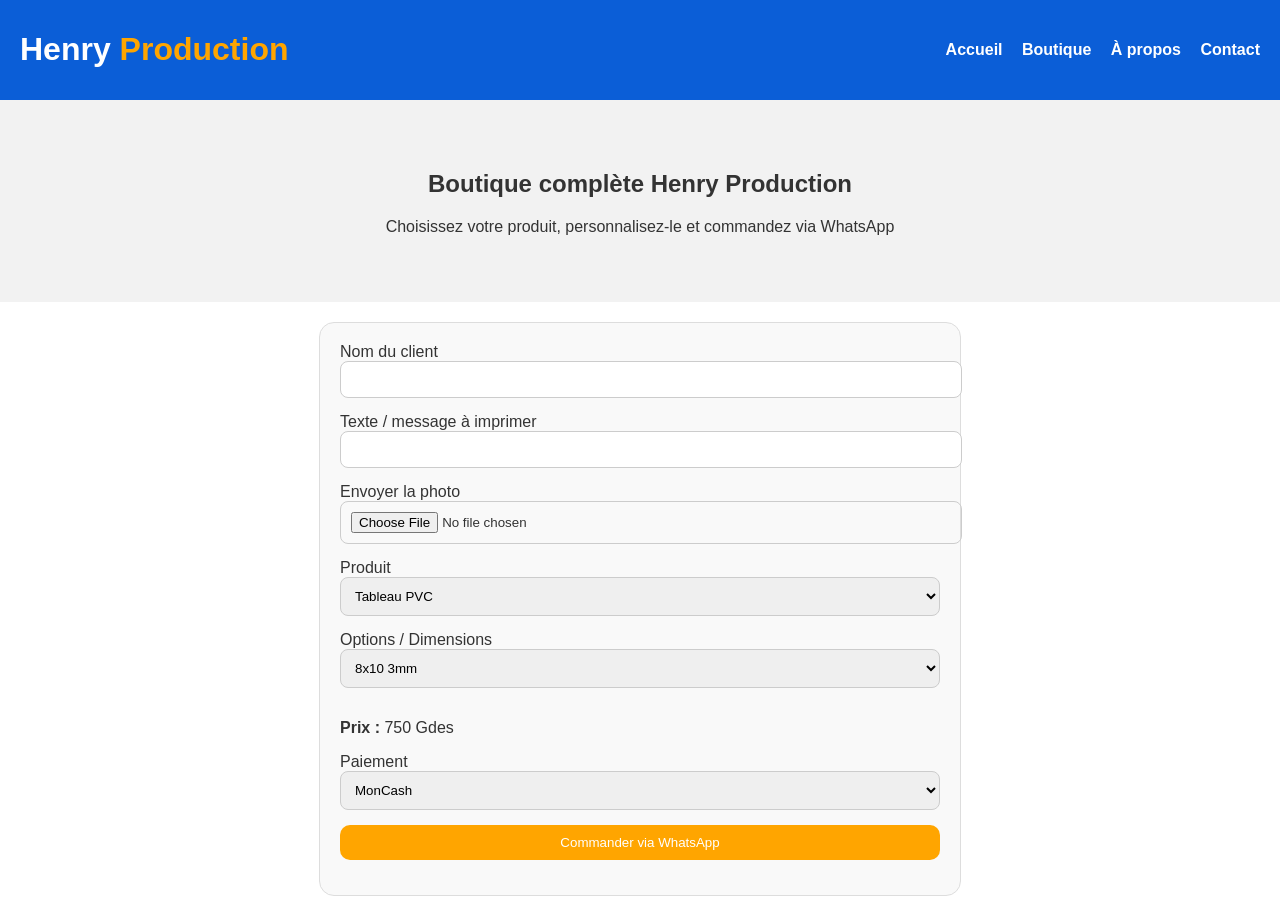
==== boutique_complet.html @ 6bac231b "update" ====
<!DOCTYPE html>
<html lang="fr">
<head>
  <meta charset="UTF-8">
  <title>Boutique - Henry Production</title>
  <link rel="stylesheet" href="css/style.css">
</head>
<body>

<header>
  <h1>Henry <span>Production</span></h1>
  <nav>
    <a href="index.html">Accueil</a>
    <a href="boutique_complet.html">Boutique</a>
    <a href="apropos.html">À propos</a>
    <a href="contact.html">Contact</a>
  </nav>
</header>

<section class="hero">
  <h2>Boutique complète Henry Production</h2>
  <p>Choisissez votre produit, personnalisez-le et commandez via WhatsApp</p>
</section>

<form class="form" id="formBoutique">
  <label>Nom du client</label>
  <input type="text" id="nom" required>

  <label>Texte / message à imprimer</label>
  <input type="text" id="texte">

  <label>Envoyer la photo</label>
  <input type="file" id="photo">

  <label>Produit</label>
  <select id="produit" onchange="majOptions()">
    <option value="Tableau PVC">Tableau PVC</option>
    <option value="Tasse">Tasse</option>
    <option value="Porte-clé">Porte-clé</option>
    <option value="Bidon">Bidon</option>
    <option value="Agenda / Cahier">Agenda / Cahier</option>
    <option value="Bijoux">Bijoux</option>
    <option value="Bourse">Bourse</option>
    <option value="Maillot">Impression Maillot</option>
    <option value="Plaque Céramique">Plaque Céramique</option>
    <option value="Autres">Autres</option>
  </select>

  <label>Options / Dimensions</label>
  <select id="options" onchange="calculPrix()"></select>

  <p><strong>Prix :</strong> <span id="prix">0</span> Gdes</p>

  <label>Paiement</label>
  <select id="paiement">
    <option>MonCash</option>
    <option>NatCash</option>
  </select>

  <button type="button" class="btn" onclick="commanderProduit()">Commander via WhatsApp</button>
</form>

<script src="js/script_boutique.js"></script>
</body>
</html>
---- css/style.css ----
body {
  font-family: Arial, sans-serif;
  margin:0; padding:0;
  background: #fff;
  color:#333;
}
header {
  background:#0b5ed7;
  color:white;
  padding:10px 20px;
  display:flex;
  justify-content:space-between;
  align-items:center;
}
header h1 span { color: orange; }
nav a { color:white; margin-left:15px; text-decoration:none; font-weight:bold; }
.hero { text-align:center; padding:50px 20px; background:#f2f2f2; }
.btn { background:orange; color:white; padding:10px 20px; border:none; border-radius:10px; cursor:pointer; text-decoration:none; }
.btn:hover { background:#ff8c00; }
.features { display:flex; justify-content:space-around; padding:30px; flex-wrap:wrap; }
.card { background:#fff; padding:20px; margin:10px; border-radius:15px; box-shadow:0 4px 6px rgba(0,0,0,0.1); width:250px; transition:0.3s; }
.card:hover { transform:scale(1.05); }
form.form { max-width:600px; margin:20px auto; padding:20px; border:1px solid #ddd; border-radius:15px; background:#f9f9f9; }
form input, form select, form button { width:100%; margin-bottom:15px; padding:10px; border-radius:8px; border:1px solid #ccc; }
footer { background:#0b5ed7; color:white; text-align:center; padding:15px 0; }
@media(max-width:768px){ nav { flex-direction:column; text-align:center;} .features { flex-direction:column; align-items:center;} .card { width:90%;} .hero { padding:30px 10px;} }
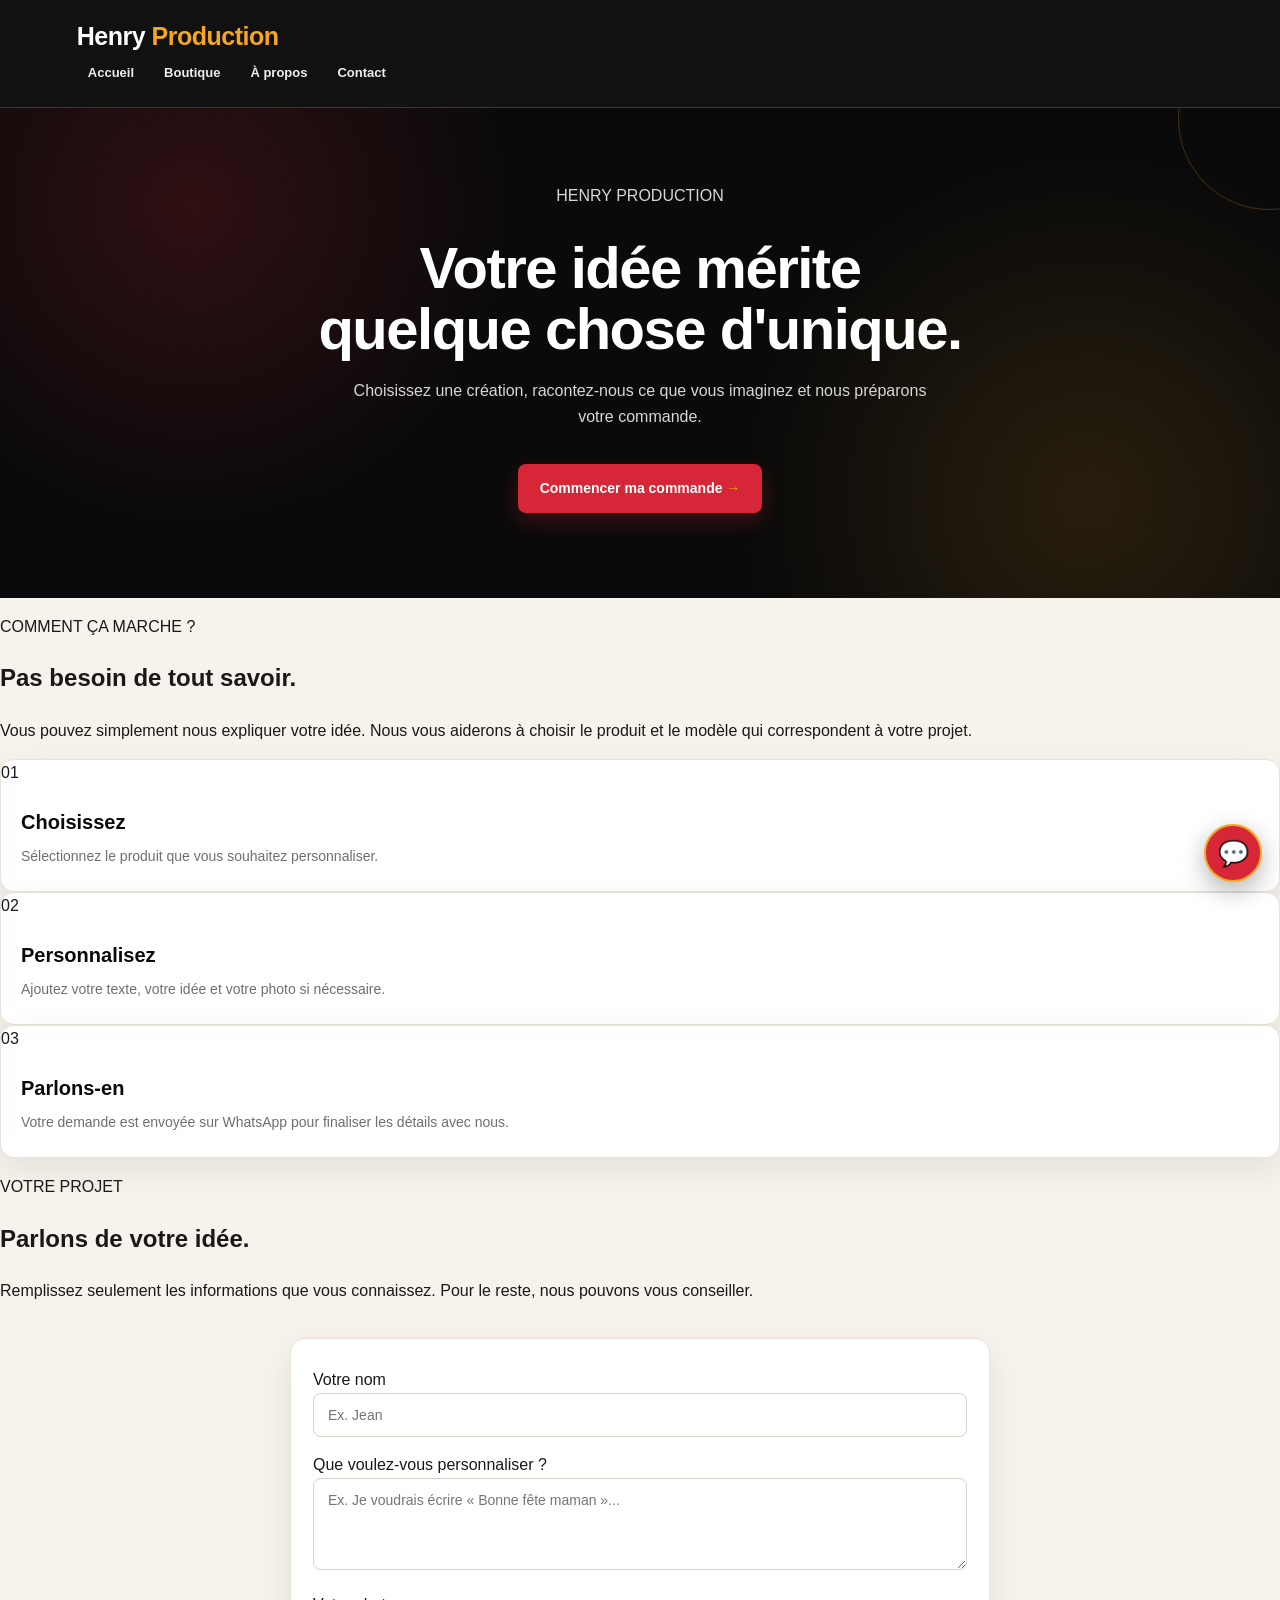
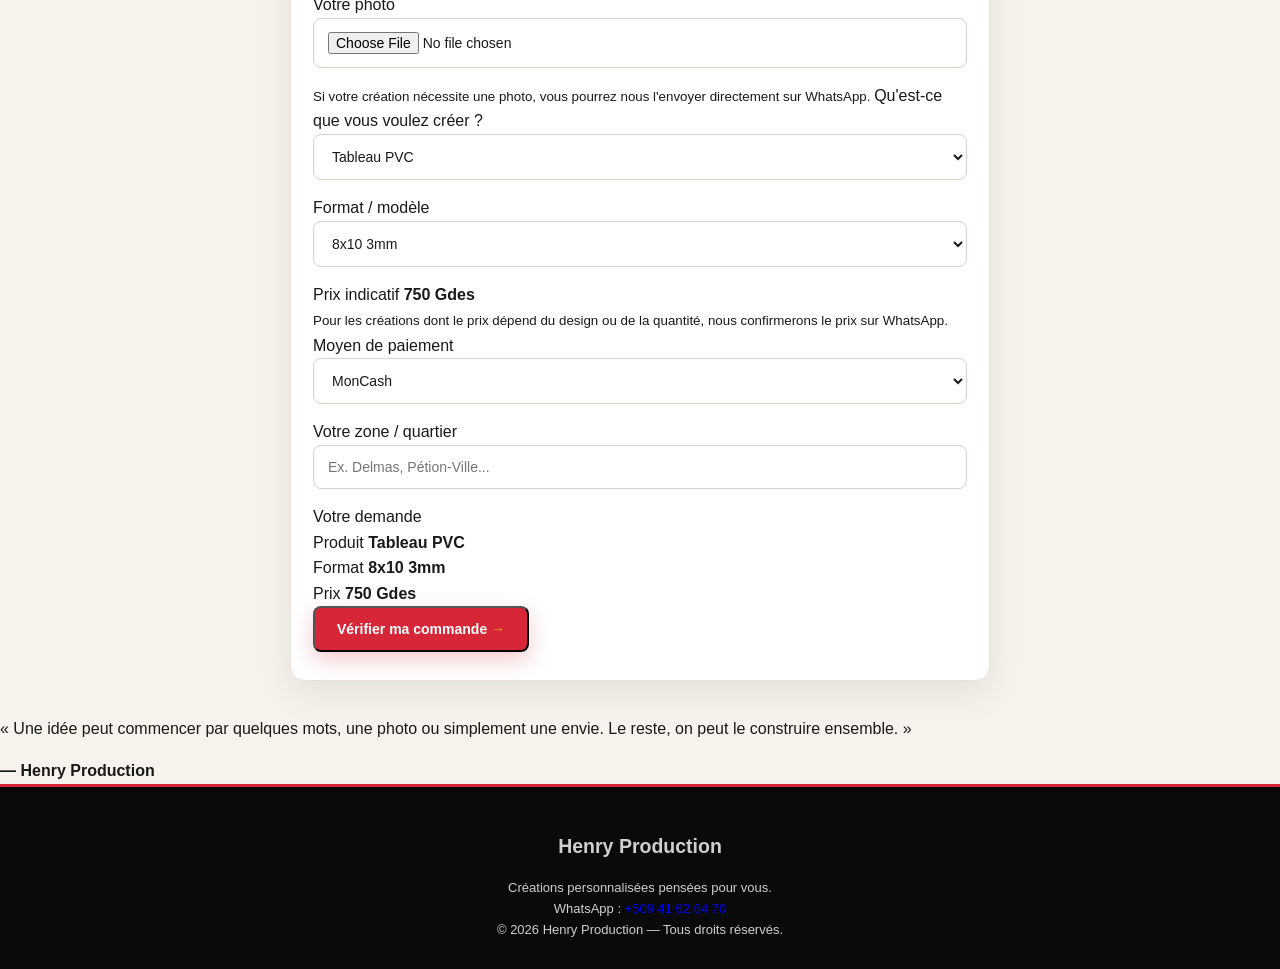
==== commit 1269aee2: "update" ====
--- a/boutique_complet.html
+++ b/boutique_complet.html
@@ -2,64 +2,783 @@
 <html lang="fr">
 <head>
   <meta charset="UTF-8">
-  <title>Boutique - Henry Production</title>
+
+  <meta name="viewport" content="width=device-width, initial-scale=1.0">
+
+  <meta name="description"
+        content="Boutique Henry Production — créations personnalisées, tableaux PVC, tasses, porte-clés, bidons et cadeaux.">
+
+  <meta name="theme-color" content="#0A0A0A">
+
+  <title>Boutique | Henry Production</title>
+
   <link rel="stylesheet" href="css/style.css">
 </head>
+
 <body>
 
 <header>
-  <h1>Henry <span>Production</span></h1>
-  <nav>
-    <a href="index.html">Accueil</a>
-    <a href="boutique_complet.html">Boutique</a>
-    <a href="apropos.html">À propos</a>
-    <a href="contact.html">Contact</a>
-  </nav>
+  <div class="container">
+    <h1>Henry <span>Production</span></h1>
+
+    <nav>
+      <a href="index.html">Accueil</a>
+      <a href="boutique_complet.html" class="active">Boutique</a>
+      <a href="apropos.html">À propos</a>
+      <a href="contact.html">Contact</a>
+    </nav>
+  </div>
 </header>
 
-<section class="hero">
-  <h2>Boutique complète Henry Production</h2>
-  <p>Choisissez votre produit, personnalisez-le et commandez via WhatsApp</p>
-</section>
-
-<form class="form" id="formBoutique">
-  <label>Nom du client</label>
-  <input type="text" id="nom" required>
-
-  <label>Texte / message à imprimer</label>
-  <input type="text" id="texte">
-
-  <label>Envoyer la photo</label>
-  <input type="file" id="photo">
-
-  <label>Produit</label>
-  <select id="produit" onchange="majOptions()">
-    <option value="Tableau PVC">Tableau PVC</option>
-    <option value="Tasse">Tasse</option>
-    <option value="Porte-clé">Porte-clé</option>
-    <option value="Bidon">Bidon</option>
-    <option value="Agenda / Cahier">Agenda / Cahier</option>
-    <option value="Bijoux">Bijoux</option>
-    <option value="Bourse">Bourse</option>
-    <option value="Maillot">Impression Maillot</option>
-    <option value="Plaque Céramique">Plaque Céramique</option>
-    <option value="Autres">Autres</option>
-  </select>
-
-  <label>Options / Dimensions</label>
-  <select id="options" onchange="calculPrix()"></select>
-
-  <p><strong>Prix :</strong> <span id="prix">0</span> Gdes</p>
-
-  <label>Paiement</label>
-  <select id="paiement">
-    <option>MonCash</option>
-    <option>NatCash</option>
-  </select>
-
-  <button type="button" class="btn" onclick="commanderProduit()">Commander via WhatsApp</button>
-</form>
-
+
+<main>
+
+  <!-- INTRODUCTION -->
+  <section class="hero">
+    <div class="container">
+
+      <p class="eyebrow">HENRY PRODUCTION</p>
+
+      <h2>Votre idée mérite<br>quelque chose d'unique.</h2>
+
+      <p>
+        Choisissez une création, racontez-nous ce que vous imaginez
+        et nous préparons votre commande.
+      </p>
+
+      <a href="#commande" class="btn">
+        Commencer ma commande
+      </a>
+
+    </div>
+  </section>
+
+
+  <!-- PETITE INTRO HUMAINE -->
+  <section class="section">
+    <div class="container">
+
+      <div class="section-title">
+        <p class="eyebrow">COMMENT ÇA MARCHE ?</p>
+
+        <h2>Pas besoin de tout savoir.</h2>
+
+        <p>
+          Vous pouvez simplement nous expliquer votre idée.
+          Nous vous aiderons à choisir le produit et le modèle
+          qui correspondent à votre projet.
+        </p>
+      </div>
+
+
+      <div class="grid">
+
+        <div class="card">
+          <span class="card-number">01</span>
+          <h3>Choisissez</h3>
+          <p>
+            Sélectionnez le produit que vous souhaitez personnaliser.
+          </p>
+        </div>
+
+        <div class="card">
+          <span class="card-number">02</span>
+          <h3>Personnalisez</h3>
+          <p>
+            Ajoutez votre texte, votre idée et votre photo si nécessaire.
+          </p>
+        </div>
+
+        <div class="card">
+          <span class="card-number">03</span>
+          <h3>Parlons-en</h3>
+          <p>
+            Votre demande est envoyée sur WhatsApp pour finaliser
+            les détails avec nous.
+          </p>
+        </div>
+
+      </div>
+
+    </div>
+  </section>
+
+
+  <!-- FORMULAIRE -->
+  <section class="section" id="commande">
+
+    <div class="container">
+
+      <div class="section-title">
+
+        <p class="eyebrow">VOTRE PROJET</p>
+
+        <h2>Parlons de votre idée.</h2>
+
+        <p>
+          Remplissez seulement les informations que vous connaissez.
+          Pour le reste, nous pouvons vous conseiller.
+        </p>
+
+      </div>
+
+
+      <form class="form" id="formBoutique">
+
+        <!-- NOM -->
+        <label for="nom">
+          Votre nom
+        </label>
+
+        <input
+          type="text"
+          id="nom"
+          name="nom"
+          placeholder="Ex. Jean"
+          autocomplete="name"
+          required
+        >
+
+
+        <!-- MESSAGE -->
+        <label for="texte">
+          Que voulez-vous personnaliser ?
+        </label>
+
+        <textarea
+          id="texte"
+          name="texte"
+          rows="4"
+          placeholder="Ex. Je voudrais écrire « Bonne fête maman »..."
+        ></textarea>
+
+
+        <!-- PHOTO -->
+        <label for="photo">
+          Votre photo
+        </label>
+
+        <input
+          type="file"
+          id="photo"
+          name="photo"
+          accept="image/*"
+        >
+
+        <small>
+          Si votre création nécessite une photo, vous pourrez nous
+          l'envoyer directement sur WhatsApp.
+        </small>
+
+
+        <!-- PRODUIT -->
+        <label for="produit">
+          Qu'est-ce que vous voulez créer ?
+        </label>
+
+        <select
+          id="produit"
+          name="produit"
+          onchange="majOptions()"
+        >
+
+          <option value="Tableau PVC">
+            Tableau PVC
+          </option>
+
+          <option value="Tasse">
+            Tasse
+          </option>
+
+          <option value="Porte-clé">
+            Porte-clé
+          </option>
+
+          <option value="Bidon">
+            Bidon / Tumbler
+          </option>
+
+          <option value="Agenda / Cahier">
+            Agenda / Cahier
+          </option>
+
+          <option value="Bijoux">
+            Bijoux
+          </option>
+
+          <option value="Bourse">
+            Bourse
+          </option>
+
+          <option value="Maillot">
+            Impression Maillot
+          </option>
+
+          <option value="Plaque Céramique">
+            Plaque Céramique
+          </option>
+
+          <option value="Autres">
+            Autres
+          </option>
+
+        </select>
+
+
+        <!-- OPTION -->
+        <label for="options">
+          Format / modèle
+        </label>
+
+        <select
+          id="options"
+          name="options"
+          onchange="calculPrix()"
+        ></select>
+
+
+        <!-- PRIX -->
+        <div class="price-box">
+
+          <span class="price-label">
+            Prix indicatif
+          </span>
+
+          <strong>
+            <span id="prix">0</span> Gdes
+          </strong>
+
+        </div>
+
+        <small>
+          Pour les créations dont le prix dépend du design ou de la
+          quantité, nous confirmerons le prix sur WhatsApp.
+        </small>
+
+
+        <!-- PAIEMENT -->
+        <label for="paiement">
+          Moyen de paiement
+        </label>
+
+        <select
+          id="paiement"
+          name="paiement"
+        >
+
+          <option value="MonCash">
+            MonCash
+          </option>
+
+          <option value="NatCash">
+            NatCash
+          </option>
+
+        </select>
+
+
+        <!-- ZONE -->
+        <label for="zone">
+          Votre zone / quartier
+        </label>
+
+        <input
+          type="text"
+          id="zone"
+          name="zone"
+          placeholder="Ex. Delmas, Pétion-Ville..."
+        >
+
+
+        <!-- RÉSUMÉ -->
+        <div class="order-summary">
+
+          <div class="summary-title">
+            Votre demande
+          </div>
+
+          <div class="summary-row">
+            <span>Produit</span>
+            <strong id="resumeProduit">
+              Tableau PVC
+            </strong>
+          </div>
+
+          <div class="summary-row">
+            <span>Format</span>
+            <strong id="resumeOption">
+              —
+            </strong>
+          </div>
+
+          <div class="summary-row">
+            <span>Prix</span>
+            <strong>
+              <span id="resumePrix">0</span> Gdes
+            </strong>
+          </div>
+
+        </div>
+
+
+        <!-- BOUTON -->
+        <button
+          type="button"
+          class="btn"
+          onclick="preparerCommande()"
+        >
+          Vérifier ma commande
+        </button>
+
+      </form>
+
+    </div>
+
+  </section>
+
+
+  <!-- CONFIRMATION -->
+  <section
+    class="section confirmation-section"
+    id="confirmation"
+    style="display:none;"
+  >
+
+    <div class="container">
+
+      <div class="section-title">
+
+        <p class="eyebrow">DERNIÈRE ÉTAPE</p>
+
+        <h2>Voici votre demande.</h2>
+
+        <p>
+          Vérifiez les informations avant de nous envoyer votre commande.
+        </p>
+
+      </div>
+
+
+      <div class="confirmation-card">
+
+        <div id="confirmationDetails"></div>
+
+
+        <div class="confirmation-actions">
+
+          <button
+            type="button"
+            class="btn"
+            onclick="envoyerCommandeWhatsApp()"
+          >
+            Confirmer sur WhatsApp
+          </button>
+
+          <button
+            type="button"
+            class="btn btn-secondary"
+            onclick="modifierCommande()"
+          >
+            Modifier
+          </button>
+
+        </div>
+
+      </div>
+
+    </div>
+
+  </section>
+
+
+  <!-- MESSAGE HUMAIN -->
+  <section class="section">
+
+    <div class="container">
+
+      <div class="quote-box">
+
+        <p>
+          « Une idée peut commencer par quelques mots,
+          une photo ou simplement une envie.
+          Le reste, on peut le construire ensemble. »
+        </p>
+
+        <strong>
+          — Henry Production
+        </strong>
+
+      </div>
+
+    </div>
+
+  </section>
+
+</main>
+
+
+<!-- FOOTER -->
+<footer>
+
+  <div class="container">
+
+    <h2>
+      Henry <span>Production</span>
+    </h2>
+
+    <p>
+      Créations personnalisées pensées pour vous.
+    </p>
+
+    <p>
+      WhatsApp :
+      <a
+        href="https://wa.me/50941626470"
+        target="_blank"
+        rel="noopener"
+      >
+        +509 41 62 64 70
+      </a>
+    </p>
+
+    <p>
+      © 2026 Henry Production — Tous droits réservés.
+    </p>
+
+  </div>
+
+</footer>
+
+
+<!-- CHATBOT -->
+<script src="js/chatbot.js"></script>
+
+
+<!-- CATALOGUE ET COMMANDE -->
 <script src="js/script_boutique.js"></script>
+
+
+<script>
+
+  /*
+   * Henry Production
+   * Parcours de commande
+   */
+
+  let commande = {};
+
+
+  /*
+   * Mettre à jour le résumé
+   */
+  function mettreAJourResume() {
+
+    const produit =
+      document.getElementById("produit").value;
+
+    const options =
+      document.getElementById("options");
+
+    const option =
+      options.options[options.selectedIndex]
+        ? options.options[options.selectedIndex].text
+        : "—";
+
+    const prix =
+      document.getElementById("prix").innerText;
+
+
+    document.getElementById("resumeProduit").innerText =
+      produit;
+
+    document.getElementById("resumeOption").innerText =
+      option;
+
+    document.getElementById("resumePrix").innerText =
+      prix;
+  }
+
+
+  /*
+   * Préparer la commande
+   */
+  function preparerCommande() {
+
+    const nom =
+      document.getElementById("nom").value.trim();
+
+    const texte =
+      document.getElementById("texte").value.trim();
+
+    const produit =
+      document.getElementById("produit").value;
+
+    const options =
+      document.getElementById("options");
+
+    const option =
+      options.options[options.selectedIndex]
+        ? options.options[options.selectedIndex].text
+        : "";
+
+    const prix =
+      document.getElementById("prix").innerText;
+
+    const paiement =
+      document.getElementById("paiement").value;
+
+    const zone =
+      document.getElementById("zone").value.trim();
+
+    const photo =
+      document.getElementById("photo").files.length > 0
+        ? "Oui"
+        : "Non";
+
+
+    /*
+     * Vérification du nom
+     */
+    if (!nom) {
+
+      alert("Indiquez votre nom avant de continuer.");
+
+      document.getElementById("nom").focus();
+
+      return;
+    }
+
+
+    /*
+     * Sauvegarde de la commande
+     */
+    commande = {
+
+      nom: nom,
+
+      texte: texte || "Non précisé",
+
+      produit: produit,
+
+      option: option,
+
+      prix: prix,
+
+      paiement: paiement,
+
+      zone: zone || "À préciser",
+
+      photo: photo
+
+    };
+
+
+    /*
+     * Affichage du résumé
+     */
+    document.getElementById(
+      "confirmationDetails"
+    ).innerHTML = `
+
+      <div class="summary-row">
+        <span>Client</span>
+        <strong>${echapper(commande.nom)}</strong>
+      </div>
+
+      <div class="summary-row">
+        <span>Produit</span>
+        <strong>${echapper(commande.produit)}</strong>
+      </div>
+
+      <div class="summary-row">
+        <span>Format / modèle</span>
+        <strong>${echapper(commande.option)}</strong>
+      </div>
+
+      <div class="summary-row">
+        <span>Personnalisation</span>
+        <strong>${echapper(commande.texte)}</strong>
+      </div>
+
+      <div class="summary-row">
+        <span>Photo</span>
+        <strong>${commande.photo}</strong>
+      </div>
+
+      <div class="summary-row">
+        <span>Prix indicatif</span>
+        <strong>${echapper(commande.prix)} Gdes</strong>
+      </div>
+
+      <div class="summary-row">
+        <span>Paiement</span>
+        <strong>${echapper(commande.paiement)}</strong>
+      </div>
+
+      <div class="summary-row">
+        <span>Zone</span>
+        <strong>${echapper(commande.zone)}</strong>
+      </div>
+
+    `;
+
+
+    /*
+     * Afficher la confirmation
+     */
+    document.getElementById(
+      "confirmation"
+    ).style.display = "block";
+
+
+    /*
+     * Faire défiler vers la confirmation
+     */
+    document.getElementById(
+      "confirmation"
+    ).scrollIntoView({
+      behavior: "smooth"
+    });
+
+  }
+
+
+  /*
+   * Envoyer sur WhatsApp
+   */
+  function envoyerCommandeWhatsApp() {
+
+    if (!commande.nom) {
+
+      alert("Veuillez préparer votre commande.");
+
+      return;
+    }
+
+
+    const message =
+
+`Bonjour Henry Production.
+
+Je souhaite passer une commande.
+
+━━━━━━━━━━━━━━━━━━
+👤 CLIENT
+Nom : ${commande.nom}
+
+🛍️ PRODUIT
+Produit : ${commande.produit}
+Format / modèle : ${commande.option}
+
+✍️ PERSONNALISATION
+${commande.texte}
+
+📷 PHOTO
+${commande.photo}
+
+💰 PRIX INDICATIF
+${commande.prix} Gdes
+
+💳 PAIEMENT
+${commande.paiement}
+
+📍 ZONE
+${commande.zone}
+━━━━━━━━━━━━━━━━━━
+
+Je souhaite confirmer cette demande avec vous.
+
+Merci.`;
+
+
+
+    const url =
+      "https://wa.me/50941626470?text=" +
+      encodeURIComponent(message);
+
+
+    window.open(
+      url,
+      "_blank"
+    );
+
+  }
+
+
+  /*
+   * Modifier la commande
+   */
+  function modifierCommande() {
+
+    document.getElementById(
+      "confirmation"
+    ).style.display = "none";
+
+
+    document.getElementById(
+      "commande"
+    ).scrollIntoView({
+      behavior: "smooth"
+    });
+
+  }
+
+
+  /*
+   * Protection du texte affiché dans HTML
+   */
+  function echapper(texte) {
+
+    return String(texte)
+
+      .replace(/&/g, "&amp;")
+
+      .replace(/</g, "&lt;")
+
+      .replace(/>/g, "&gt;")
+
+      .replace(/"/g, "&quot;")
+
+      .replace(/'/g, "&#039;");
+
+  }
+
+
+  /*
+   * Mise à jour automatique du résumé
+   */
+  document
+    .getElementById("produit")
+    .addEventListener(
+      "change",
+      function() {
+
+        setTimeout(
+          mettreAJourResume,
+          50
+        );
+
+      }
+    );
+
+
+  document
+    .getElementById("options")
+    .addEventListener(
+      "change",
+      mettreAJourResume
+    );
+
+
+  /*
+   * Initialisation
+   */
+  setTimeout(
+    mettreAJourResume,
+    100
+  );
+
+</script>
+
 </body>
-</html>
+</html>
--- a/css/style.css
+++ b/css/style.css
@@ -1,26 +1,515 @@
+/* =========================================================
+   HENRY PRODUCTION — IDENTITÉ VISUELLE
+   Humain • Créatif • Haïtien • Premium
+========================================================= */
+
+:root {
+  --black: #0a0a0a;
+  --black-soft: #141414;
+  --red: #d72638;
+  --red-dark: #a91c2b;
+  --gold: #f5a623;
+  --cream: #f7f3ec;
+  --white: #ffffff;
+  --text: #191919;
+  --muted: #6f6f6f;
+  --border: #e8e2d9;
+  --shadow: 0 12px 35px rgba(10, 10, 10, 0.08);
+}
+
+/* =========================
+   BASE
+========================= */
+
+* {
+  box-sizing: border-box;
+}
+
+html {
+  scroll-behavior: smooth;
+}
+
 body {
-  font-family: Arial, sans-serif;
-  margin:0; padding:0;
+  margin: 0;
+  padding: 0;
+  font-family: "Segoe UI", Arial, sans-serif;
+  background: var(--cream);
+  color: var(--text);
+  line-height: 1.6;
+}
+
+img {
+  max-width: 100%;
+  display: block;
+}
+
+a {
+  text-decoration: none;
+}
+
+/* =========================
+   HEADER
+========================= */
+
+header {
+  position: sticky;
+  top: 0;
+  z-index: 1000;
+  background: rgba(10, 10, 10, 0.97);
+  color: var(--white);
+  padding: 16px 20px;
+  border-bottom: 1px solid rgba(245, 166, 35, 0.25);
+}
+
+header h1 {
+  margin: 0;
+  font-size: 25px;
+  font-weight: 800;
+  letter-spacing: -0.5px;
+}
+
+header h1 span {
+  color: var(--gold);
+}
+
+nav {
+  margin-top: 12px;
+  display: flex;
+  justify-content: center;
+  flex-wrap: wrap;
+  gap: 8px;
+}
+
+nav a {
+  color: #eeeeee;
+  padding: 7px 11px;
+  border-radius: 20px;
+  font-size: 13px;
+  font-weight: 600;
+  transition: 0.25s ease;
+}
+
+nav a:hover {
+  background: var(--red);
+  color: white;
+}
+
+/* =========================
+   HERO
+========================= */
+
+.hero {
+  position: relative;
+  overflow: hidden;
+  text-align: center;
+  padding: 75px 20px 85px;
+  background:
+    radial-gradient(circle at 15% 20%, rgba(215, 38, 56, 0.18), transparent 28%),
+    radial-gradient(circle at 85% 80%, rgba(245, 166, 35, 0.13), transparent 30%),
+    var(--black);
+  color: white;
+}
+
+.hero::before {
+  content: "";
+  position: absolute;
+  width: 180px;
+  height: 180px;
+  border: 1px solid rgba(245, 166, 35, 0.25);
+  border-radius: 50%;
+  right: -80px;
+  top: -80px;
+}
+
+.hero h2 {
+  max-width: 760px;
+  margin: 0 auto 18px;
+  font-size: clamp(32px, 7vw, 58px);
+  line-height: 1.05;
+  letter-spacing: -1.5px;
+}
+
+.hero p {
+  max-width: 600px;
+  margin: 0 auto 30px;
+  color: #d7d7d7;
+  font-size: 16px;
+}
+
+.hero .btn {
+  margin-top: 5px;
+}
+
+/* =========================
+   BUTTONS
+========================= */
+
+.btn {
+  display: inline-block;
+  background: var(--red);
+  color: white;
+  padding: 13px 22px;
+  border-radius: 8px;
+  font-weight: 700;
+  font-size: 14px;
+  box-shadow: 0 8px 22px rgba(215, 38, 56, 0.25);
+  transition: 0.25s ease;
+}
+
+.btn:hover {
+  background: var(--red-dark);
+  transform: translateY(-2px);
+}
+
+.btn::after {
+  content: " →";
+  color: var(--gold);
+}
+
+/* =========================
+   PRODUCT SECTION
+========================= */
+
+.features {
+  max-width: 1200px;
+  margin: auto;
+  display: grid;
+  grid-template-columns: 1fr;
+  gap: 22px;
+  padding: 55px 20px;
+}
+
+.card {
+  position: relative;
+  overflow: hidden;
+  background: var(--white);
+  padding: 0 0 24px;
+  border-radius: 14px;
+  border: 1px solid var(--border);
+  box-shadow: var(--shadow);
+  text-align: left;
+  transition: 0.3s ease;
+}
+
+.card:hover {
+  transform: translateY(-5px);
+  box-shadow: 0 18px 40px rgba(10, 10, 10, 0.13);
+}
+
+.card img {
+  width: 100%;
+  height: 210px;
+  object-fit: cover;
+  margin: 0;
+  border-radius: 0;
+}
+
+.card h3 {
+  margin: 20px 20px 7px;
+  font-size: 20px;
+  color: var(--black);
+}
+
+.card p {
+  margin: 0 20px;
+  color: var(--muted);
+  font-size: 14px;
+}
+
+/* =========================
+   FORMULAIRES
+========================= */
+
+form.form {
+  max-width: 700px;
+  margin: 35px auto;
+  padding: 28px 22px;
+  background: white;
+  border-radius: 14px;
+  border: 1px solid var(--border);
+  box-shadow: var(--shadow);
+}
+
+form input,
+form select,
+form textarea {
+  width: 100%;
+  padding: 13px 14px;
+  margin-bottom: 15px;
+  border-radius: 8px;
+  border: 1px solid #d8d2c9;
   background: #fff;
-  color:#333;
-}
-header {
-  background:#0b5ed7;
-  color:white;
-  padding:10px 20px;
-  display:flex;
-  justify-content:space-between;
-  align-items:center;
-}
-header h1 span { color: orange; }
-nav a { color:white; margin-left:15px; text-decoration:none; font-weight:bold; }
-.hero { text-align:center; padding:50px 20px; background:#f2f2f2; }
-.btn { background:orange; color:white; padding:10px 20px; border:none; border-radius:10px; cursor:pointer; text-decoration:none; }
-.btn:hover { background:#ff8c00; }
-.features { display:flex; justify-content:space-around; padding:30px; flex-wrap:wrap; }
-.card { background:#fff; padding:20px; margin:10px; border-radius:15px; box-shadow:0 4px 6px rgba(0,0,0,0.1); width:250px; transition:0.3s; }
-.card:hover { transform:scale(1.05); }
-form.form { max-width:600px; margin:20px auto; padding:20px; border:1px solid #ddd; border-radius:15px; background:#f9f9f9; }
-form input, form select, form button { width:100%; margin-bottom:15px; padding:10px; border-radius:8px; border:1px solid #ccc; }
-footer { background:#0b5ed7; color:white; text-align:center; padding:15px 0; }
-@media(max-width:768px){ nav { flex-direction:column; text-align:center;} .features { flex-direction:column; align-items:center;} .card { width:90%;} .hero { padding:30px 10px;} }+  color: var(--text);
+  font-family: inherit;
+  font-size: 14px;
+  outline: none;
+}
+
+form input:focus,
+form select:focus,
+form textarea:focus {
+  border-color: var(--red);
+  box-shadow: 0 0 0 3px rgba(215, 38, 56, 0.08);
+}
+
+/* =========================
+   FOOTER
+========================= */
+
+footer {
+  background: var(--black);
+  color: #cfcfcf;
+  text-align: center;
+  padding: 28px 18px;
+  font-size: 13px;
+  border-top: 3px solid var(--red);
+}
+
+footer p {
+  margin: 0;
+}
+
+footer strong {
+  color: var(--gold);
+}
+
+/* =========================
+   CHATBOT
+========================= */
+
+#hp-chat-button {
+  position: fixed;
+  right: 18px;
+  bottom: 18px;
+  width: 58px;
+  height: 58px;
+  border: 2px solid var(--gold);
+  border-radius: 50%;
+  background: var(--red);
+  color: white;
+  font-size: 25px;
+  cursor: pointer;
+  box-shadow: 0 8px 25px rgba(0, 0, 0, 0.3);
+  z-index: 9999;
+  transition: 0.25s ease;
+}
+
+#hp-chat-button:hover {
+  transform: scale(1.08);
+}
+
+#hp-chatbox {
+  position: fixed;
+  right: 18px;
+  bottom: 88px;
+  width: 350px;
+  max-width: calc(100vw - 24px);
+  height: 500px;
+  background: white;
+  border-radius: 18px;
+  box-shadow: 0 15px 45px rgba(0, 0, 0, 0.3);
+  overflow: hidden;
+  display: none;
+  flex-direction: column;
+  z-index: 9998;
+  border: 1px solid #ddd;
+}
+
+#hp-chatbox.hp-open {
+  display: flex;
+}
+
+.hp-chat-header {
+  background: var(--black);
+  color: white;
+  padding: 15px;
+  display: flex;
+  justify-content: space-between;
+  align-items: center;
+  border-bottom: 2px solid var(--gold);
+}
+
+.hp-chat-header strong {
+  display: block;
+  color: var(--gold);
+  font-size: 16px;
+}
+
+.hp-chat-header small {
+  color: #bbb;
+  font-size: 11px;
+}
+
+#hp-chat-close {
+  border: none;
+  background: transparent;
+  color: white;
+  font-size: 26px;
+  cursor: pointer;
+}
+
+.hp-chat-messages {
+  flex: 1;
+  padding: 15px;
+  overflow-y: auto;
+  background: #f7f3ec;
+}
+
+.hp-msg {
+  max-width: 82%;
+  padding: 10px 13px;
+  margin-bottom: 10px;
+  border-radius: 14px;
+  font-size: 14px;
+  line-height: 1.45;
+  word-wrap: break-word;
+}
+
+.hp-bot {
+  background: white;
+  color: #222;
+  border: 1px solid #e6e0d7;
+  margin-right: auto;
+}
+
+.hp-user {
+  background: var(--red);
+  color: white;
+  margin-left: auto;
+}
+
+.hp-chat-quick {
+  display: flex;
+  gap: 6px;
+  padding: 8px;
+  overflow-x: auto;
+  background: white;
+  border-top: 1px solid #eee;
+}
+
+.hp-chat-quick button {
+  white-space: nowrap;
+  border: 1px solid var(--red);
+  background: white;
+  color: var(--red);
+  padding: 7px 10px;
+  border-radius: 20px;
+  cursor: pointer;
+  font-size: 12px;
+}
+
+.hp-chat-quick button:hover {
+  background: var(--red);
+  color: white;
+}
+
+.hp-chat-form {
+  display: flex;
+  padding: 10px;
+  background: white;
+  border-top: 1px solid #eee;
+}
+
+#hp-chat-input {
+  flex: 1;
+  border: 1px solid #ddd;
+  border-radius: 20px;
+  padding: 10px 13px;
+  outline: none;
+  font-size: 14px;
+}
+
+#hp-chat-input:focus {
+  border-color: var(--red);
+}
+
+.hp-chat-form button {
+  width: 42px;
+  height: 42px;
+  margin-left: 7px;
+  border: none;
+  border-radius: 50%;
+  background: var(--red);
+  color: white;
+  cursor: pointer;
+  font-size: 18px;
+}
+
+/* =========================
+   DESKTOP
+========================= */
+
+@media (min-width: 768px) {
+
+  header {
+    display: flex;
+    align-items: center;
+    justify-content: space-between;
+    padding: 16px 6%;
+  }
+
+  nav {
+    margin-top: 0;
+  }
+
+  .features {
+    grid-template-columns: repeat(3, 1fr);
+  }
+
+  .card img {
+    height: 230px;
+  }
+}
+
+/* =========================
+   MOBILE
+========================= */
+
+@media (max-width: 480px) {
+
+  header h1 {
+    font-size: 23px;
+  }
+
+  nav {
+    gap: 3px;
+  }
+
+  nav a {
+    font-size: 12px;
+    padding: 6px 8px;
+  }
+
+  .hero {
+    padding: 60px 18px 70px;
+  }
+
+  .hero h2 {
+    font-size: 34px;
+  }
+
+  .hero p {
+    font-size: 14px;
+  }
+
+  .features {
+    padding: 35px 15px;
+  }
+
+  .card img {
+    height: 220px;
+  }
+
+  #hp-chatbox {
+    right: 10px;
+    bottom: 82px;
+    width: calc(100vw - 20px);
+    height: 70vh;
+    max-height: 520px;
+  }
+
+  #hp-chat-button {
+    right: 15px;
+    bottom: 15px;
+  }
+}
